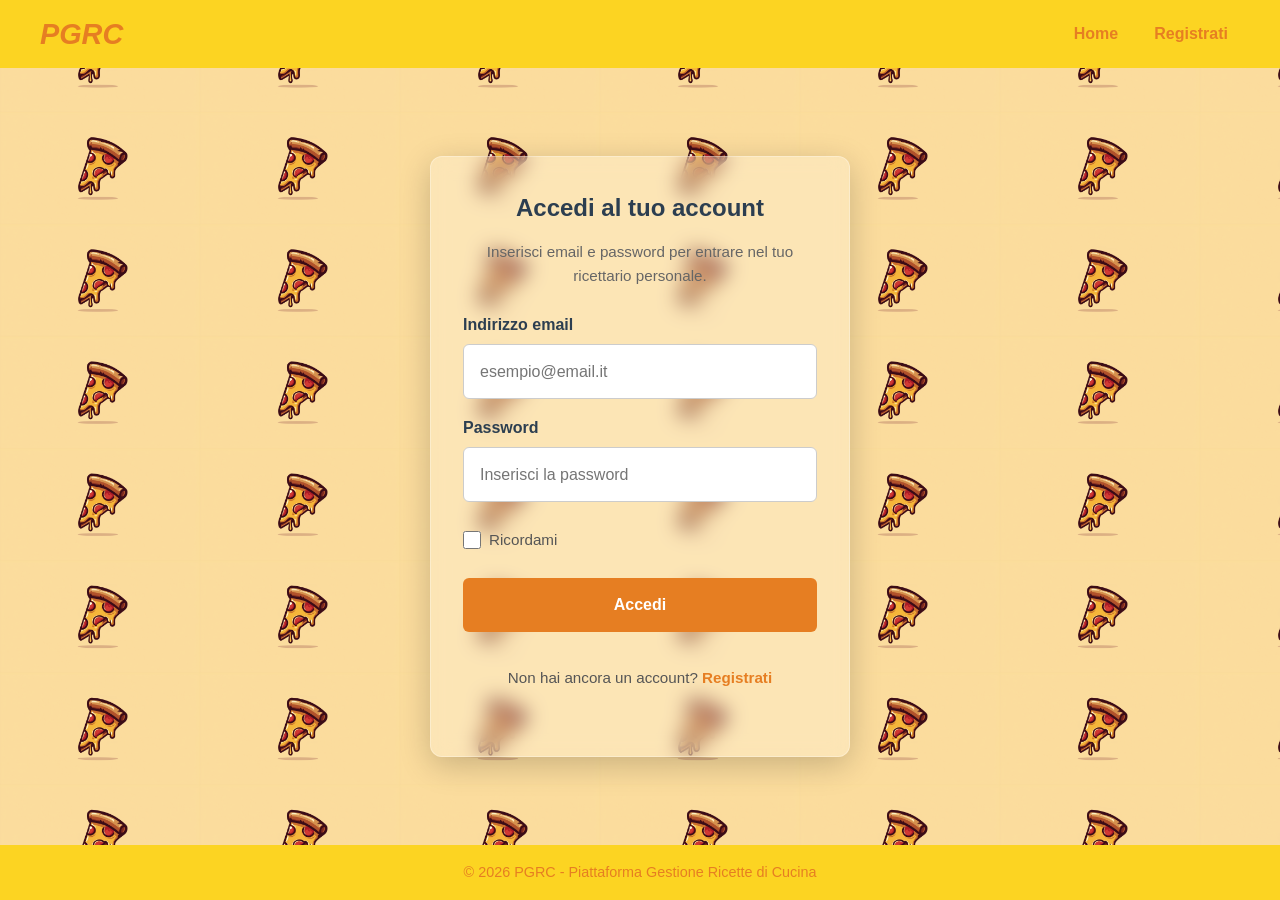
==== pages/account/profilo/index.html @ 6bf5c29b "Modifica struttura del progetto: spostamento dei file in cartelle più organizzate e aggiunta di un f" ====
<!DOCTYPE html>
<html lang="it">
<head>
    <meta charset="UTF-8">
    <meta name="viewport" content="width=device-width, initial-scale=1.0">
    <title>Il mio profilo - PGRC</title>
    <link rel="stylesheet" href="../../../assets/css/base.css">
    <link rel="stylesheet" href="../../../assets/css/components/navigation.css">
    <link rel="stylesheet" href="../../../assets/css/layouts/internal.css">
    <link rel="stylesheet" href="../../../assets/css/pages/account/profilo.css">
</head>
<body>
    <header class="main-header">
        <nav class="navigation" aria-label="Navigazione principale">
            <h1 class="logo"><a href="../../../">PGRC</a></h1>
            <button class="nav-toggle" type="button" aria-expanded="false" aria-controls="primary-menu">
                <span class="nav-toggle-icon" aria-hidden="true"></span>
                <span>Menu</span>
            </button>
            <ul class="nav-menu" id="primary-menu">
                <li><a href="../../../">Home</a></li>
                <li><a href="../../recipes/ricerca/">Ricerca</a></li>
                <li><a href="../../recipes/ricettario/">Il Ricettario</a></li>
            </ul>
        </nav>
    </header>

    <main class="main-content profile-page">

        <!-- RIEPILOGO UTENTE -->
        <section class="profile-card profile-summary">
            <div class="profile-avatar" id="profile-avatar" aria-hidden="true"></div>

            <div class="profile-identity">
                <h2 id="profile-username"></h2>
                <p id="profile-email"></p>
                <p class="profile-since">Iscritto dal <time id="profile-since"></time></p>
            </div>

            <ul class="profile-stats">
                <li><strong id="stat-ricette">0</strong><span>Ricette nel ricettario</span></li>
                <li><strong id="stat-preferite">0</strong><span>Ricette preferite</span></li>
                <li><strong id="stat-recensioni">0</strong><span>Recensioni</span></li>
            </ul>

            <button type="button" id="logout-btn" class="btn-outline">Esci</button>
        </section>

        <div class="profile-grid">

            <!-- DATI PERSONALI -->
            <section class="profile-card">
                <h3>Dati personali</h3>
                <p id="profile-message" class="form-message" role="alert" aria-live="polite"></p>

                <form id="profile-form" class="profile-form">
                    <div class="form-group">
                        <label for="username">Nome utente</label>
                        <input type="text" id="username" name="username" required autocomplete="username">
                    </div>

                    <div class="form-group">
                        <label for="email">Indirizzo email</label>
                        <input type="email" id="email" name="email" required autocomplete="email">
                    </div>

                    <div class="form-group">
                        <label for="favorite-dishes">Piatti preferiti</label>
                        <textarea id="favorite-dishes" name="favorite-dishes" rows="3"
                                  placeholder="Separali con una virgola"></textarea>
                        <ul class="dish-tags" id="dish-tags"></ul>
                    </div>

                    <div class="form-actions">
                        <button type="submit" class="btn-primary">Salva modifiche</button>
                        <button type="reset" class="btn-outline">Annulla</button>
                    </div>
                </form>
            </section>

            <!-- CAMBIO PASSWORD -->
            <section class="profile-card">
                <h3>Cambia password</h3>
                <p id="password-message" class="form-message" role="alert" aria-live="polite"></p>

                <form id="password-form" class="profile-form">
                    <div class="form-group">
                        <label for="current-password">Password attuale</label>
                        <input type="password" id="current-password" name="current-password" required autocomplete="current-password">
                    </div>

                    <div class="form-group">
                        <label for="new-password">Nuova password</label>
                        <input type="password" id="new-password" name="new-password" required minlength="6" autocomplete="new-password">
                    </div>

                    <div class="form-group">
                        <label for="confirm-new-password">Conferma nuova password</label>
                        <input type="password" id="confirm-new-password" name="confirm-new-password" required minlength="6" autocomplete="new-password">
                    </div>

                    <div class="form-actions">
                        <button type="submit" class="btn-primary">Aggiorna password</button>
                    </div>
                </form>
            </section>
        </div>

        <!-- RICETTE PREFERITE -->
        <section class="profile-card">
            <div class="section-header">
                <h3>Le mie ricette preferite</h3>
                <a href="../../recipes/ricettario/" class="section-link">Vai al ricettario</a>
            </div>
            <p class="section-hint">Sono le ricette del tuo ricettario contrassegnate con il cuore.</p>

            <div id="favorites-container" class="favorites-grid"></div>
        </section>

        <!-- CANCELLAZIONE PROFILO -->
        <section class="profile-card danger-zone">
            <h3>Elimina profilo</h3>
            <p>
                L'eliminazione è definitiva: verranno cancellati il tuo account, il ricettario
                con le note private e tutte le recensioni che hai pubblicato.
            </p>
            <p id="delete-message" class="form-message" role="alert" aria-live="polite"></p>

            <form id="delete-form" class="delete-form">
                <div class="form-group">
                    <label for="delete-password">Inserisci la password per confermare</label>
                    <input type="password" id="delete-password" name="delete-password" required autocomplete="current-password">
                </div>
                <button type="submit" class="btn-danger">Elimina definitivamente</button>
            </form>
        </section>

    </main>

    <footer class="main-footer">
        <p>&copy; 2026 PGRC - Piattaforma Gestione Ricette di Cucina</p>
    </footer>

    <script src="../../../assets/js/core/storage.js"></script>
    <script src="../../../assets/js/services/auth.js"></script>
    <script src="../../../assets/js/pages/account/profilo.js"></script>
    <script src="../../../assets/js/components/navigation.js"></script>
</body>
</html>
---- assets/css/base.css ----
/* Utilizzo di CSS3 moderno con separazione delle responsabilità */
:root {
    --primary-color: #e74c3c;
    --secondary-color: #fcd422;
    --background-color: hsl(41, 100%, 71%);
    --text-color: #e67e22;
    --border-radius: 8px;
    --box-shadow: 0 2px 10px rgba(0,0,0,0.1);
    --page-gutter: clamp(1rem, 3vw, 2rem);
}

* {
    margin: 0;
    padding: 0;
    box-sizing: border-box;
}

html {
    scroll-padding-top: 6rem;
}

[hidden] {
    display: none !important;
}

main,
section,
article,
form,
fieldset,
.form-group {
    min-width: 0;
}

img,
video,
svg {
    max-width: 100%;
}

button,
input,
select,
textarea {
    max-width: 100%;
    min-width: 0;
    font: inherit;
}

button,
input:not([type="checkbox"]):not([type="radio"]):not([type="hidden"]),
select {
    min-height: 44px;
}

button {
    white-space: normal;
    touch-action: manipulation;
}

:focus-visible {
    outline: 3px solid #005a9e;
    outline-offset: 3px;
}

.visually-hidden {
    position: absolute;
    width: 1px;
    height: 1px;
    padding: 0;
    overflow: hidden;
    clip-path: inset(50%);
    white-space: nowrap;
}

/* =========================
   STILI GENERALI
========================= */

body {
    font-family: 'Arial', sans-serif;
    color: var(--text-color);
    line-height: 1.6;

    min-height: 100vh;
    min-height: 100svh;
    min-width: 0;
    overflow-wrap: anywhere;
    display: flex;
    flex-direction: column;

}
.main-content {
    flex: 1;
}

.main-footer {
    background-color: var(--secondary-color);
    color: var(--text-color);
    text-align: center;
    padding: 1rem;
    font-size: 0.9rem;
}

h2:hover{
    color: rgb(241, 19, 19);
}

/* Messaggi di esito dei form (errore / successo) */
.form-message:empty {
    display: none;
}

.form-message {
    padding: 0.7rem 1rem;
    margin-bottom: 1rem;
    border-radius: 6px;
    font-weight: bold;
    text-align: center;
}

.form-message.error {
    background-color: #fdecea;
    color: #c0392b;
    border: 1px solid #f5c6cb;
}

/* Recensioni (card di ricerca e scheda ricetta, assets/js/services/reviews.js) */
.reviews-summary {
    display: flex;
    flex-wrap: wrap;
    gap: 0.3rem 0.9rem;
    margin-bottom: 0.6rem;
    font-size: 0.9rem;
    color: #7a4a12;
}

.reviews-summary.empty {
    font-style: italic;
}

.review-list {
    list-style: none;
}

.review-item {
    padding: 0.6rem 0;
    border-bottom: 1px solid #f0d9a8;
}

.review-item:last-child {
    border-bottom: none;
}

.review-item p {
    color: #7a4a12;
}

.review-author {
    font-weight: bold;
    color: #5c3410;
}

.review-badge {
    padding: 0 0.5rem;
    border-radius: 999px;
    background-color: var(--secondary-color);
    font-size: 0.75rem;
}

.review-date {
    font-size: 0.85rem;
    font-style: italic;
}

.stars {
    color: #f39c12;
    letter-spacing: 1px;
}

.dots {
    color: var(--primary-color);
    letter-spacing: 2px;
}

.form-message.success {
    background-color: #eafaf1;
    color: #1e8449;
    border: 1px solid #abebc6;
}
---- assets/css/components/navigation.css ----
/* Navigazione condivisa, con menu mobile disponibile anche senza JavaScript. */
.main-header {
    position: sticky;
    top: 0;
    z-index: 100;
    padding: 0.75rem 0;
    background-color: var(--secondary-color);
    color: var(--text-color);
}

.navigation {
    display: flex;
    align-items: center;
    justify-content: space-between;
    flex-wrap: wrap;
    gap: 0.75rem 1.5rem;
    width: min(1200px, calc(100% - 2 * var(--page-gutter)));
    margin-inline: auto;
}

.logo {
    flex: 0 0 auto;
    line-height: 1.2;
}

.logo a {
    display: inline-flex;
    align-items: center;
    min-height: 44px;
    color: var(--text-color);
    font-size: 1.8rem;
    font-style: oblique;
    text-decoration: none;
}

.nav-menu {
    display: flex;
    align-items: center;
    justify-content: flex-end;
    flex-wrap: wrap;
    gap: 0.25rem 0.75rem;
    min-width: 0;
    max-width: 100%;
    list-style: none;
}

.nav-menu li {
    min-width: 0;
    max-width: 100%;
}

.nav-menu a {
    display: inline-flex;
    align-items: center;
    justify-content: center;
    min-height: 44px;
    max-width: 100%;
    padding: 0.5rem 0.75rem;
    border-radius: var(--border-radius);
    color: var(--text-color);
    font-weight: bold;
    text-align: center;
    text-decoration: none;
}

.main-header a:hover {
    color: #c0392b;
}

.nav-menu .user-chip {
    gap: 0.5rem;
    padding: 0.25rem 0.75rem 0.25rem 0.25rem;
    border: 2px solid var(--text-color);
    border-radius: 999px;
    background-color: white;
    text-align: left;
}

.user-chip:hover {
    background-color: #fff3e6;
}

.user-avatar {
    display: inline-flex;
    flex: 0 0 32px;
    align-items: center;
    justify-content: center;
    width: 32px;
    height: 32px;
    border-radius: 50%;
    background: linear-gradient(135deg, var(--secondary-color), var(--text-color));
    color: white;
    font-weight: bold;
}

.user-name {
    min-width: 0;
    max-width: 140px;
    overflow: hidden;
    text-overflow: ellipsis;
    white-space: nowrap;
}

.nav-toggle {
    display: none;
    align-items: center;
    justify-content: center;
    gap: 0.65rem;
    width: auto;
    margin: 0;
    padding: 0.5rem 0.75rem;
    border: 2px solid currentColor;
    border-radius: var(--border-radius);
    background-color: #fffaf0;
    color: #7a4a12;
    font-size: 1rem;
    font-weight: bold;
    cursor: pointer;
}

.nav-toggle-icon {
    position: relative;
    width: 1.25rem;
    height: 0.9rem;
    background: linear-gradient(currentColor, currentColor) center / 100% 2px no-repeat;
}

.nav-toggle-icon::before,
.nav-toggle-icon::after {
    position: absolute;
    left: 0;
    width: 100%;
    height: 2px;
    background-color: currentColor;
    content: "";
}

.nav-toggle-icon::before {
    top: 0;
}

.nav-toggle-icon::after {
    bottom: 0;
}

@media (max-width: 768px) {
    .logo a {
        font-size: 1.5rem;
    }

    .nav-menu {
        flex: 0 0 100%;
        align-items: stretch;
        flex-direction: column;
        flex-wrap: nowrap;
        gap: 0.25rem;
        max-height: calc(100svh - 6rem);
        padding-block: 0.5rem;
        overflow-y: auto;
        overscroll-behavior: contain;
    }

    .nav-menu a {
        display: flex;
        justify-content: flex-start;
        width: 100%;
        padding: 0.65rem 0.75rem;
        text-align: left;
    }

    .nav-menu .user-chip {
        width: fit-content;
    }

    .navigation[data-menu-ready] .nav-toggle {
        display: inline-flex;
    }

    .navigation[data-menu-ready] .nav-menu {
        display: none;
    }

    .navigation[data-menu-ready][data-menu-open] .nav-menu {
        display: flex;
    }
}
---- assets/css/layouts/internal.css ----
/* Varianti delle pagine interne. Caricare dopo base.css e prima dello stile della pagina. */
body {
    background-image: url(../../images/backgrounds/sfondo_pizza.png);
    background-repeat: repeat;
    background-size: 200px;
}

.main-header a {
    color: var(--text-color);
}

.main-content a:hover {
    color: rgb(241, 19, 19);
}
---- assets/css/pages/account/profilo.css ----
/* =========================
   LAYOUT PAGINA PROFILO
========================= */
.profile-page {
    width: min(1100px, calc(100% - 2rem));
    margin: clamp(1rem, 4vw, 2rem) auto;
    display: flex;
    flex-direction: column;
    gap: 1.5rem;
}

.profile-card {
    background: rgba(255, 255, 255, 0.92);
    border-radius: 16px;
    padding: clamp(1rem, 4vw, 1.75rem);
    box-shadow: 0 8px 25px rgba(0, 0, 0, 0.15);
}

.profile-card h3 {
    color: #2c3e50;
    margin-bottom: 1rem;
}

.profile-grid {
    display: grid;
    grid-template-columns: repeat(auto-fit, minmax(min(320px, 100%), 1fr));
    gap: 1.5rem;
}

/* =========================
   RIEPILOGO
========================= */
.profile-summary {
    display: flex;
    align-items: center;
    flex-wrap: wrap;
    gap: 1.5rem;
}

.profile-avatar {
    width: 88px;
    height: 88px;
    flex-shrink: 0;
    border-radius: 50%;
    background: linear-gradient(135deg, var(--secondary-color), var(--text-color));
    color: white;
    font-size: 2.5rem;
    font-weight: bold;
    display: flex;
    align-items: center;
    justify-content: center;
    box-shadow: 0 4px 12px rgba(230, 126, 34, 0.4);
}

.profile-identity {
    flex: 1;
    min-width: 0;
}

.profile-identity h2 {
    color: #2c3e50;
    font-size: 1.8rem;
    overflow-wrap: anywhere;
}

.profile-identity p {
    color: #555;
    overflow-wrap: anywhere;
}

.profile-since {
    font-size: 0.9rem;
    font-style: italic;
}

.profile-stats {
    width: min(100%, 24rem);
    list-style: none;
    display: grid;
    grid-template-columns: repeat(3, minmax(0, 1fr));
    gap: clamp(0.5rem, 2vw, 1rem);
}

.profile-stats li {
    min-width: 0;
    padding: clamp(0.5rem, 2vw, 0.75rem);
    background-color: #fff7e6;
    border: 1px solid #fde3b0;
    border-radius: 10px;
    text-align: center;
}

.profile-stats strong {
    display: block;
    font-size: 1.6rem;
    color: var(--text-color);
}

.profile-stats span {
    font-size: 0.8rem;
    color: #666;
}

/* =========================
   FORM
========================= */
.profile-form,
.delete-form {
    display: flex;
    flex-direction: column;
    gap: 1rem;
}

.form-group {
    min-width: 0;
    display: flex;
    flex-direction: column;
}

.form-group label {
    margin-bottom: 0.4rem;
    font-weight: bold;
    color: #2c3e50;
}

.form-group input,
.form-group textarea {
    width: 100%;
    padding: 0.75rem 1rem;
    border: 1px solid #ccc;
    border-radius: 6px;
    font-size: 1rem;
    font-family: inherit;
    background-color: #fff;
    transition: border-color 0.3s ease, box-shadow 0.3s ease;
}

.form-group textarea {
    resize: vertical;
}

.form-group input:focus,
.form-group textarea:focus {
    outline: none;
    border-color: #e67e22;
    box-shadow: 0 0 0 3px rgba(230, 126, 34, 0.2);
}

.form-actions {
    display: flex;
    gap: 0.75rem;
    flex-wrap: wrap;
}

.form-actions > button {
    flex: 1 1 12rem;
}

/* Tag dei piatti preferiti */
.dish-tags {
    list-style: none;
    display: flex;
    flex-wrap: wrap;
    gap: 0.5rem;
    margin-top: 0.6rem;
}

.dish-tags li {
    min-width: 0;
    max-width: 100%;
    overflow-wrap: anywhere;
    padding: 0.25rem 0.75rem;
    background-color: var(--secondary-color);
    color: #2c3e50;
    border-radius: 20px;
    font-size: 0.85rem;
    font-weight: bold;
}

/* =========================
   BOTTONI
========================= */
.btn-primary,
.btn-outline,
.btn-danger,
.btn-unfavorite {
    width: auto;
    margin: 0;
    padding: 0.7rem 1.2rem;
    border-radius: 6px;
    font-size: 1rem;
    font-weight: bold;
    cursor: pointer;
    transition: background-color 0.3s ease, transform 0.2s ease;
}

.btn-primary {
    background-color: #e67e22;
    color: white;
    border: none;
}

.btn-primary:hover {
    background-color: #cf711f;
}

.btn-outline {
    background-color: transparent;
    color: #e67e22;
    border: 2px solid #e67e22;
}

.btn-outline:hover {
    background-color: #fff3e6;
}

.btn-danger {
    background-color: #c0392b;
    color: white;
    border: none;
    align-self: flex-start;
}

.btn-danger:hover {
    background-color: #a93226;
}

.btn-primary:active,
.btn-outline:active,
.btn-danger:active {
    transform: scale(0.98);
}

/* =========================
   RICETTE PREFERITE
========================= */
.section-header {
    display: flex;
    justify-content: space-between;
    align-items: baseline;
    flex-wrap: wrap;
    gap: 0.5rem;
}

.section-header h3 {
    margin-bottom: 0.25rem;
}

.section-link {
    display: inline-flex;
    align-items: center;
    min-height: 44px;
    color: #e67e22;
    font-weight: bold;
    text-decoration: none;
}

.section-hint {
    color: #666;
    font-size: 0.9rem;
    margin-bottom: 1.25rem;
}

.favorites-grid {
    display: grid;
    grid-template-columns: repeat(auto-fill, minmax(min(220px, 100%), 1fr));
    gap: 1rem;
}

.favorite-card {
    background-color: white;
    border: 1px solid #e5e5e5;
    border-radius: 10px;
    display: flex;
    flex-direction: column;
    transition: transform 0.2s ease;
}

.favorite-card:hover {
    transform: translateY(-4px);
}

.favorite-image {
    display: block;
}

.favorite-image img {
    border-radius: 9px 9px 0 0;
    width: 100%;
    height: 150px;
    object-fit: cover;
    display: block;
}

.favorite-body {
    min-width: 0;
    padding: 0.8rem;
    display: flex;
    flex-direction: column;
    gap: 0.4rem;
    flex: 1;
}

.favorite-body h4 a {
    display: inline-flex;
    align-items: center;
    min-height: 44px;
    color: #2c3e50;
    text-decoration: none;
}

.favorite-meta {
    color: #666;
    font-size: 0.85rem;
    flex: 1;
}

.btn-unfavorite {
    background-color: transparent;
    color: var(--primary-color);
    border: 1px solid var(--primary-color);
    font-size: 0.85rem;
    padding: 0.45rem 0.8rem;
}

.btn-unfavorite:hover {
    background-color: #fdecea;
}

.empty-favorites {
    grid-column: 1 / -1;
    text-align: center;
    color: #555;
    padding: 1.5rem;
    background-color: #fffaf0;
    border: 2px dashed #fde3b0;
    border-radius: 10px;
}

.empty-favorites a {
    display: inline-flex;
    align-items: center;
    min-height: 44px;
    color: #e67e22;
    font-weight: bold;
}

/* =========================
   ZONA PERICOLOSA
========================= */
.danger-zone {
    border: 2px solid #f5c6cb;
}

.danger-zone h3 {
    color: #c0392b;
}

.danger-zone > p:not(.form-message) {
    color: #555;
    margin-bottom: 1rem;
}

.delete-form {
    max-width: 420px;
}

/* =========================
   RESPONSIVE
========================= */
@media (max-width: 768px) {
    .profile-summary {
        flex-direction: column;
        text-align: center;
    }

    .profile-identity {
        width: 100%;
    }

    .profile-grid {
        grid-template-columns: 1fr;
    }
}

@media (max-width: 480px) {
    .btn-danger {
        align-self: stretch;
        width: 100%;
    }
}
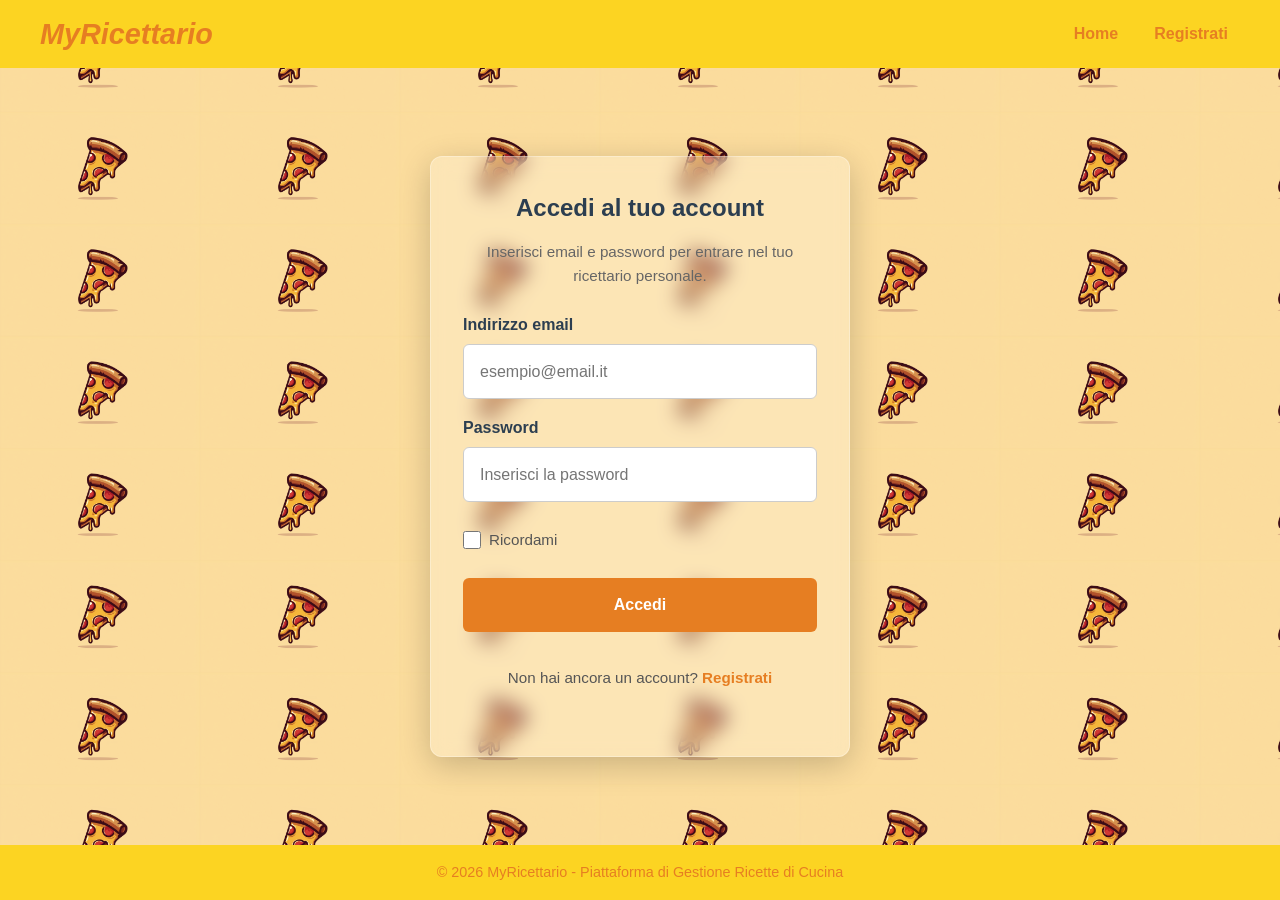
==== commit 3c135997: "Rinominata la piattaforma da PGRC a MyRicettario - Logo dell'header e titolo di tutte le pagine - Fo" ====
--- a/pages/account/profilo/index.html
+++ b/pages/account/profilo/index.html
@@ -3,7 +3,7 @@
 <head>
     <meta charset="UTF-8">
     <meta name="viewport" content="width=device-width, initial-scale=1.0">
-    <title>Il mio profilo - PGRC</title>
+    <title>Il mio profilo - MyRicettario</title>
     <link rel="stylesheet" href="../../../assets/css/base.css">
     <link rel="stylesheet" href="../../../assets/css/components/navigation.css">
     <link rel="stylesheet" href="../../../assets/css/layouts/internal.css">
@@ -12,14 +12,14 @@
 <body>
     <header class="main-header">
         <nav class="navigation" aria-label="Navigazione principale">
-            <h1 class="logo"><a href="../../../">PGRC</a></h1>
+            <h1 class="logo"><a href="../../../">MyRicettario</a></h1>
             <button class="nav-toggle" type="button" aria-expanded="false" aria-controls="primary-menu">
                 <span class="nav-toggle-icon" aria-hidden="true"></span>
                 <span>Menu</span>
             </button>
             <ul class="nav-menu" id="primary-menu">
                 <li><a href="../../../">Home</a></li>
-                <li><a href="../../recipes/ricerca/">Ricerca</a></li>
+                <li><a href="../../recipes/ricerca/">Ricerca Avanzata</a></li>
                 <li><a href="../../recipes/ricettario/">Il Ricettario</a></li>
             </ul>
         </nav>
@@ -138,7 +138,7 @@
     </main>
 
     <footer class="main-footer">
-        <p>&copy; 2026 PGRC - Piattaforma Gestione Ricette di Cucina</p>
+        <p>&copy; 2026 MyRicettario - Piattaforma di Gestione Ricette di Cucina</p>
     </footer>
 
     <script src="../../../assets/js/core/storage.js"></script>
